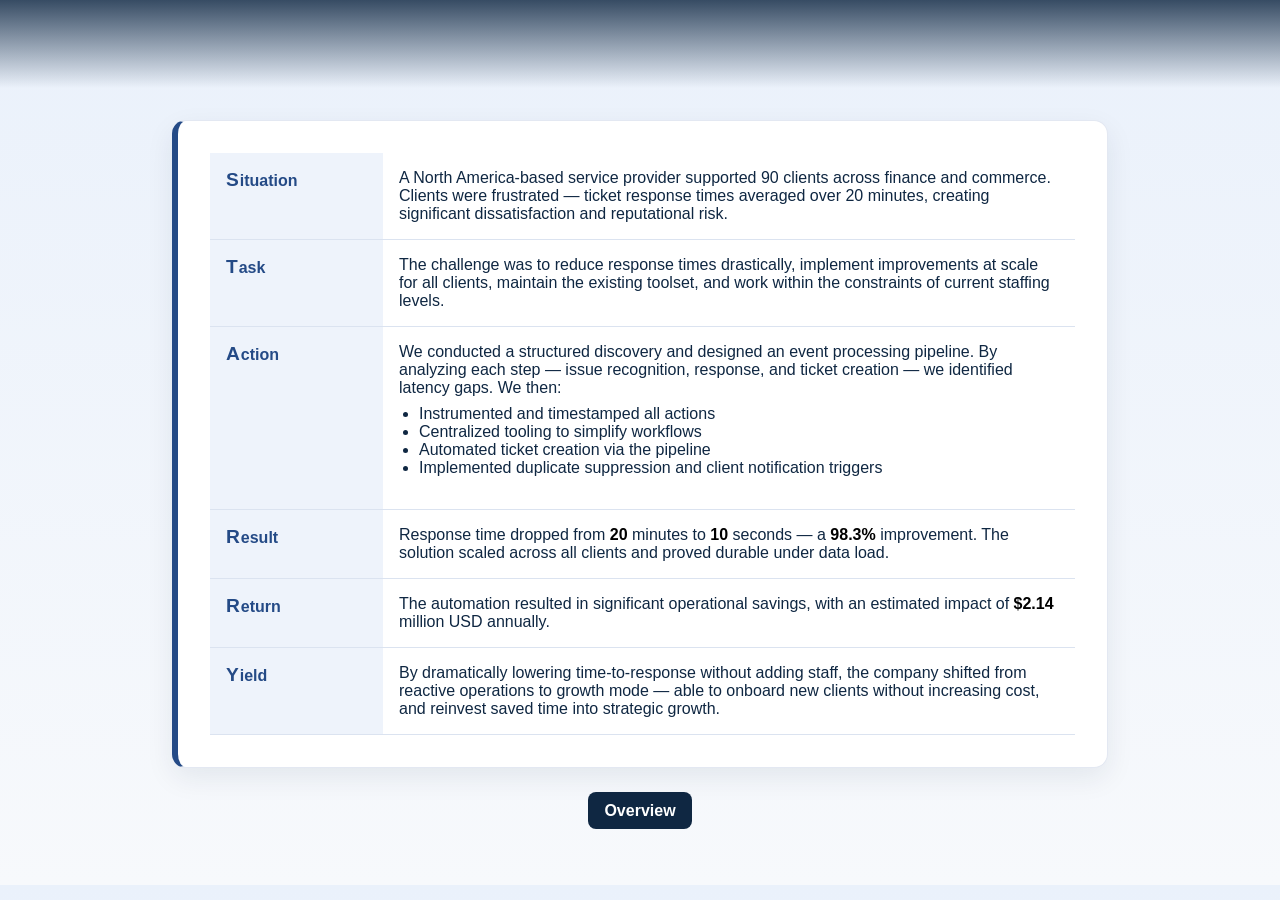
==== CS01.html @ b3f46be2 "Refactor CS01.html for improved styling and structure" ====
<!DOCTYPE html>
<html lang="en">
<head>
<meta charset="utf-8"/>
<meta name="viewport" content="width=device-width, initial-scale=1.0"/>
<title>Guru Suite Case Study Carousel</title>

<style>
:root {
  --blue-deep: #0f2742;
  --blue-main: #244a86;
  --blue-soft-bg: #eef3fb;
  --page-top: #eaf1fb;
  --page-bottom: #f7f9fc;
  --panel-bg: #ffffff;
  --border: #e3e8f2;
  --rule: #dbe3f0;
  --text: #0f2742;
}

* {
  box-sizing: border-box;
}

body {
  font-family: 'Segoe UI', sans-serif;
  background: linear-gradient(to bottom, var(--page-top), var(--page-bottom));
  margin: 0;
  padding: 0;
  color: var(--text);
}

body::before {
  content: "";
  display: block;
  height: 88px;
  background: linear-gradient(
    to bottom,
    rgba(15, 39, 66, 0.82),
    rgba(15, 39, 66, 0)
  );
}

.carousel-container {
  max-width: 960px;
  margin: 2rem auto;
  position: relative;
  padding: 0 12px 24px;
}

.carousel-slide {
  display: none;
  background: var(--panel-bg);
  border-radius: 14px;
  padding: 2rem;
  box-shadow: 0 10px 28px rgba(15, 39, 66, 0.08);
  border: 1px solid var(--border);
  border-left: 6px solid var(--blue-main);
}

.carousel-slide.active {
  display: block;
}

table {
  width: 100%;
  border-collapse: collapse;
}

th,
td {
  text-align: left;
  vertical-align: top;
  padding: 1rem;
  border-bottom: 1px solid var(--rule);
}

th {
  width: 20%;
  background-color: var(--blue-soft-bg);
  color: var(--blue-main);
}

th span {
  font-weight: bold;
  font-size: 1.25rem;
}

td {
  color: var(--text);
}

ul {
  margin-top: 0.5rem;
  padding-left: 1.25rem;
}

.carousel-nav {
  text-align: center;
  margin-top: 1rem;
}

.carousel-nav button {
  background-color: var(--blue-main);
  color: white;
  padding: 0.6rem 1rem;
  border: none;
  margin: 0 0.5rem;
  border-radius: 6px;
  cursor: pointer;
  font-weight: bold;
}

.view-all {
  text-align: center;
  margin-top: 2rem;
}

.view-all a {
  color: var(--blue-main);
  text-decoration: none;
  font-weight: bold;
}

.starry-header .first-letter {
  font-weight: bold !important;
  font-size: 1.2em !important;
  color: var(--blue-main) !important;
  display: inline-block !important;
  margin-right: 0.05em !important;
}

.overview-only a {
  display: inline-block;
  background: var(--blue-deep);
  color: #fff;
  padding: 0.6rem 1rem;
  border-radius: 8px;
  text-decoration: none;
  font-weight: 700;
}

@media (max-width: 720px) {
  .carousel-slide {
    padding: 1.25rem;
  }

  th,
  td {
    display: block;
    width: 100%;
  }

  th {
    border-bottom: none;
    padding-bottom: 0.35rem;
  }

  td {
    padding-top: 0.35rem;
  }
}
</style>
</head>

<body>

<div class="carousel-container">

<div class="carousel-slide active">

<table>

<tr>
<th class="starry-header"><span class="first-letter">S</span>ituation</th>
<td>A North America-based service provider supported 90 clients across finance and commerce. Clients were frustrated — ticket response times averaged over 20 minutes, creating significant dissatisfaction and reputational risk.</td>
</tr>

<tr>
<th class="starry-header"><span class="first-letter">T</span>ask</th>
<td>The challenge was to reduce response times drastically, implement improvements at scale for all clients, maintain the existing toolset, and work within the constraints of current staffing levels.</td>
</tr>

<tr>
<th class="starry-header"><span class="first-letter">A</span>ction</th>
<td>We conducted a structured discovery and designed an event processing pipeline. By analyzing each step — issue recognition, response, and ticket creation — we identified latency gaps. We then:
<ul>
<li>Instrumented and timestamped all actions</li>
<li>Centralized tooling to simplify workflows</li>
<li>Automated ticket creation via the pipeline</li>
<li>Implemented duplicate suppression and client notification triggers</li>
</ul>
</td>
</tr>

<tr>
<th class="starry-header"><span class="first-letter">R</span>esult</th>
<td>Response time dropped from
<span style="font-weight:bold;color:black;">20</span>
minutes to
<span style="font-weight:bold;color:black;">10</span>
seconds — a
<span style="font-weight:bold;color:black;">98.3%</span>
improvement. The solution scaled across all clients and proved durable under data load.</td>
</tr>

<tr>
<th class="starry-header"><span class="first-letter">R</span>eturn</th>
<td>The automation resulted in significant operational savings, with an estimated impact of
<span style="font-weight:bold;color:black;">$2.14</span>
million USD annually.</td>
</tr>

<tr>
<th class="starry-header"><span class="first-letter">Y</span>ield</th>
<td>By dramatically lowering time-to-response without adding staff, the company shifted from reactive operations to growth mode — able to onboard new clients without increasing cost, and reinvest saved time into strategic growth.</td>
</tr>

</table>

</div>

<!-- Future slides go here -->

<div class="overview-only" style="text-align:center; margin-top: 1.5rem;">
<a href="index.html">Overview</a>
</div>

</div>

<script>
let currentSlide = 0;
const slides = document.querySelectorAll('.carousel-slide');

function showSlide(index) {
  slides[currentSlide].classList.remove('active');
  currentSlide = (index + slides.length) % slides.length;
  slides[currentSlide].classList.add('active');
}

function nextSlide() {
  showSlide(currentSlide + 1);
}

function prevSlide() {
  showSlide(currentSlide - 1);
}
</script>

</body>
</html>
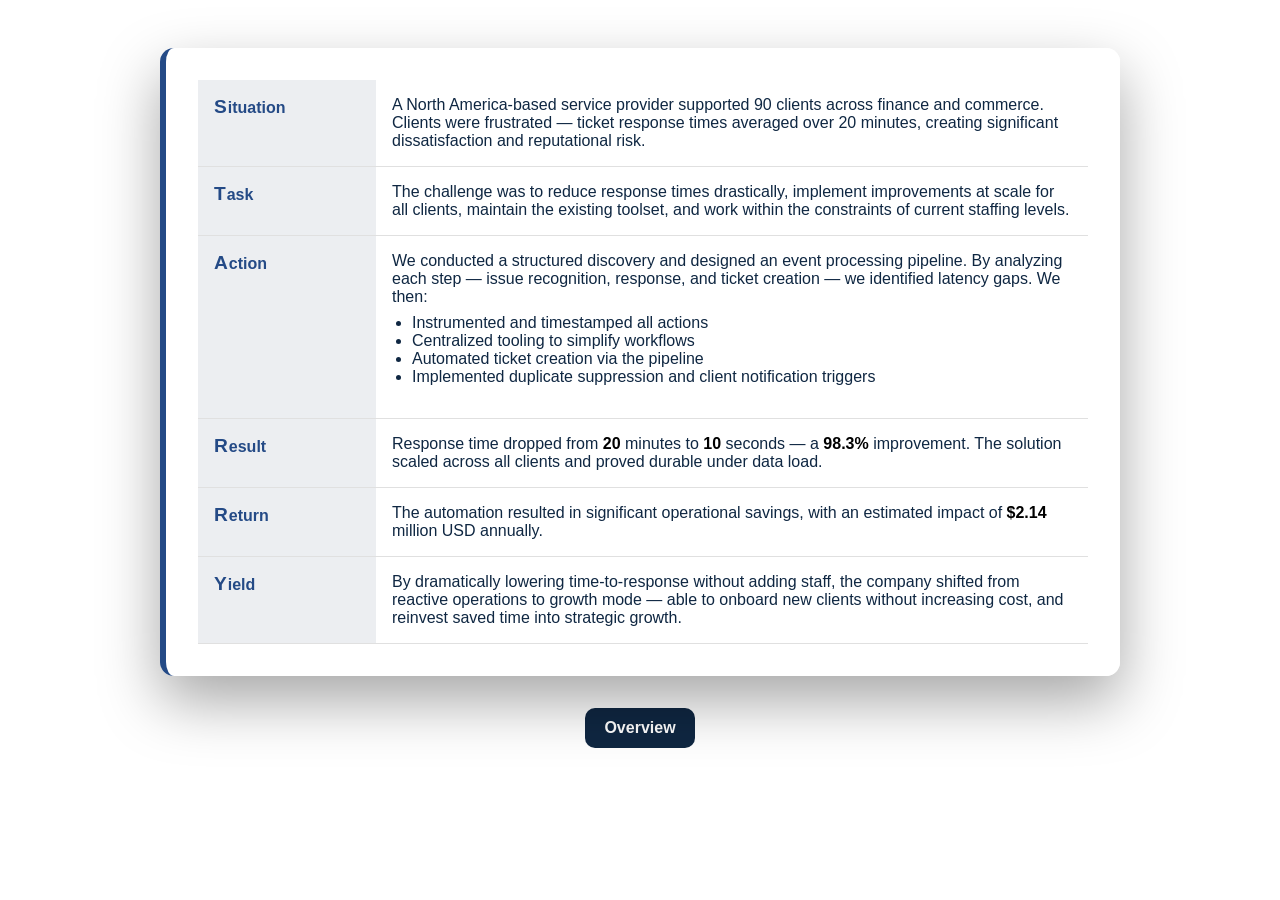
==== commit 73cbbc12: "Refactor CSS styles for background and carousel" ====
--- a/CS01.html
+++ b/CS01.html
@@ -6,79 +6,76 @@
 <title>Guru Suite Case Study Carousel</title>
 
 <style>
-:root {
-  --blue-deep: #0f2742;
-  --blue-main: #244a86;
-  --blue-soft-bg: #eef3fb;
-  --page-top: #eaf1fb;
-  --page-bottom: #f7f9fc;
-  --panel-bg: #ffffff;
-  --border: #e3e8f2;
-  --rule: #dbe3f0;
-  --text: #0f2742;
-}
-
-* {
-  box-sizing: border-box;
-}
-
+/* =========================
+   BODY — REAL BACKGROUND
+========================= */
 body {
   font-family: 'Segoe UI', sans-serif;
-  background: linear-gradient(to bottom, var(--page-top), var(--page-bottom));
   margin: 0;
   padding: 0;
-  color: var(--text);
-}
-
-body::before {
-  content: "";
-  display: block;
-  height: 88px;
-  background: linear-gradient(
-    to bottom,
-    rgba(15, 39, 66, 0.82),
-    rgba(15, 39, 66, 0)
-  );
-}
-
+
+  /* YOUR ACTUAL BACKGROUND IMAGE */
+  background-image: url("./background.png"); /* <-- FIX PATH IF NEEDED */
+  background-size: cover;
+  background-position: center;
+  background-repeat: no-repeat;
+  background-attachment: fixed;
+
+  color: #0f2742;
+}
+
+/* =========================
+   CONTAINER
+========================= */
 .carousel-container {
   max-width: 960px;
-  margin: 2rem auto;
-  position: relative;
-  padding: 0 12px 24px;
-}
-
+  margin: 3rem auto;
+  padding: 0 16px 40px;
+}
+
+/* =========================
+   CARD (NOW FLOATS)
+========================= */
 .carousel-slide {
   display: none;
-  background: var(--panel-bg);
+
+  /* Let background show through */
+  background: rgba(255, 255, 255, 0.92);
+
   border-radius: 14px;
   padding: 2rem;
-  box-shadow: 0 10px 28px rgba(15, 39, 66, 0.08);
-  border: 1px solid var(--border);
-  border-left: 6px solid var(--blue-main);
+
+  border-left: 6px solid #244a86;
+
+  box-shadow: 0 25px 60px rgba(0,0,0,0.35);
+
+  backdrop-filter: blur(4px);
 }
 
 .carousel-slide.active {
   display: block;
 }
 
+/* =========================
+   TABLE
+========================= */
 table {
   width: 100%;
   border-collapse: collapse;
 }
 
-th,
-td {
+th, td {
   text-align: left;
   vertical-align: top;
   padding: 1rem;
-  border-bottom: 1px solid var(--rule);
-}
-
+  border-bottom: 1px solid #e0e0e0;
+}
+
+/* LEFT COLUMN */
 th {
   width: 20%;
-  background-color: var(--blue-soft-bg);
-  color: var(--blue-main);
+  background-color: rgba(20, 40, 80, 0.08);
+  color: #244a86;
 }
 
 th span {
@@ -86,22 +83,24 @@
   font-size: 1.25rem;
 }
 
-td {
-  color: var(--text);
-}
-
+/* =========================
+   LISTS
+========================= */
 ul {
   margin-top: 0.5rem;
   padding-left: 1.25rem;
 }
 
+/* =========================
+   BUTTONS
+========================= */
 .carousel-nav {
   text-align: center;
   margin-top: 1rem;
 }
 
 .carousel-nav button {
-  background-color: var(--blue-main);
+  background-color: #244a86;
   color: white;
   padding: 0.6rem 1rem;
   border: none;
@@ -111,53 +110,55 @@
   font-weight: bold;
 }
 
-.view-all {
+/* =========================
+   OVERVIEW BUTTON
+========================= */
+.overview-only {
   text-align: center;
   margin-top: 2rem;
 }
 
-.view-all a {
-  color: var(--blue-main);
+.overview-only a {
+  display: inline-block;
+  background: #0f2742;
+  color: #fff;
+  padding: 0.7rem 1.2rem;
+  border-radius: 10px;
   text-decoration: none;
   font-weight: bold;
 }
 
+/* =========================
+   STARRY LETTER FIX
+========================= */
 .starry-header .first-letter {
   font-weight: bold !important;
   font-size: 1.2em !important;
-  color: var(--blue-main) !important;
+  color: #244a86 !important;
   display: inline-block !important;
   margin-right: 0.05em !important;
 }
 
-.overview-only a {
-  display: inline-block;
-  background: var(--blue-deep);
-  color: #fff;
-  padding: 0.6rem 1rem;
-  border-radius: 8px;
-  text-decoration: none;
-  font-weight: 700;
-}
-
+/* =========================
+   MOBILE
+========================= */
 @media (max-width: 720px) {
   .carousel-slide {
-    padding: 1.25rem;
-  }
-
-  th,
-  td {
+    padding: 1.2rem;
+  }
+
+  th, td {
     display: block;
     width: 100%;
   }
 
   th {
     border-bottom: none;
-    padding-bottom: 0.35rem;
+    padding-bottom: 0.3rem;
   }
 
   td {
-    padding-top: 0.35rem;
+    padding-top: 0.3rem;
   }
 }
 </style>
@@ -222,7 +223,7 @@
 
 <!-- Future slides go here -->
 
-<div class="overview-only" style="text-align:center; margin-top: 1.5rem;">
+<div class="overview-only">
 <a href="index.html">Overview</a>
 </div>
 
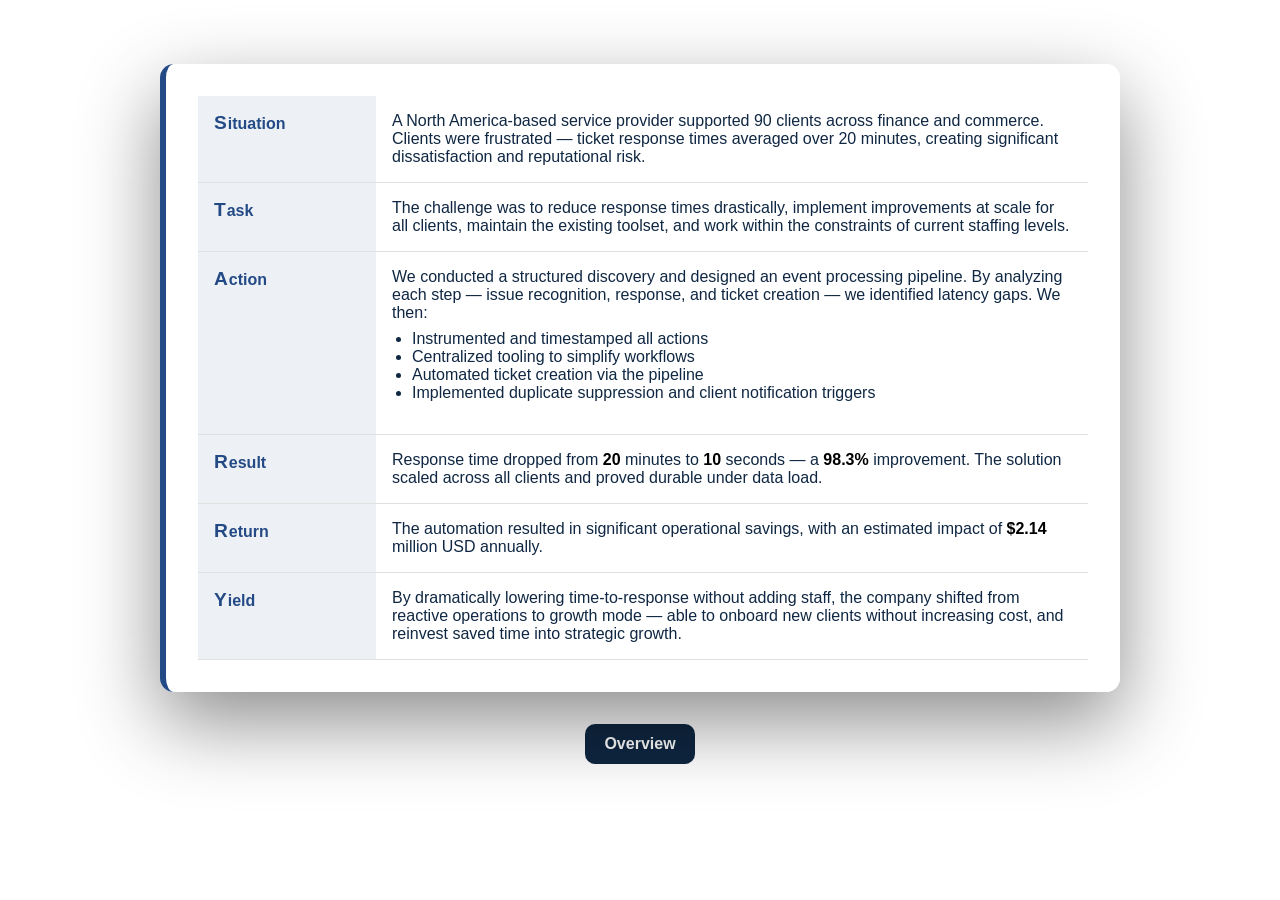
==== commit 72570fa6: "Refine styles and background settings in CS01.html Updated background image path, adjusted margins, " ====
--- a/CS01.html
+++ b/CS01.html
@@ -7,15 +7,15 @@
 
 <style>
 /* =========================
-   BODY — REAL BACKGROUND
+   BODY — REAL BACKGROUND (NO OVERLAY)
 ========================= */
 body {
   font-family: 'Segoe UI', sans-serif;
   margin: 0;
   padding: 0;
 
-  /* YOUR ACTUAL BACKGROUND IMAGE */
-  background-image: url("./background.png"); /* <-- FIX PATH IF NEEDED */
+  /* USE YOUR REAL IMAGE */
+  background-image: url("/background.png"); /* <-- adjust path if needed */
   background-size: cover;
   background-position: center;
   background-repeat: no-repeat;
@@ -29,27 +29,28 @@
 ========================= */
 .carousel-container {
   max-width: 960px;
-  margin: 3rem auto;
+  margin: 4rem auto;
   padding: 0 16px 40px;
 }
 
 /* =========================
-   CARD (NOW FLOATS)
+   CARD — LET BACKGROUND SHOW
 ========================= */
 .carousel-slide {
   display: none;
 
-  /* Let background show through */
-  background: rgba(255, 255, 255, 0.92);
+  /* LESS OPAQUE → background visible */
+  background: rgba(255, 255, 255, 0.85);
 
   border-radius: 14px;
   padding: 2rem;
 
   border-left: 6px solid #244a86;
 
-  box-shadow: 0 25px 60px rgba(0,0,0,0.35);
-
-  backdrop-filter: blur(4px);
+  /* stronger shadow for contrast */
+  box-shadow: 0 30px 80px rgba(0,0,0,0.45);
+
+  backdrop-filter: blur(3px);
 }
 
 .carousel-slide.active {
@@ -74,7 +75,7 @@
 /* LEFT COLUMN */
 th {
   width: 20%;
-  background-color: rgba(20, 40, 80, 0.08);
+  background-color: rgba(36, 74, 134, 0.08);
   color: #244a86;
 }
 
@@ -129,7 +130,7 @@
 }
 
 /* =========================
-   STARRY LETTER FIX
+   STARRY LETTER
 ========================= */
 .starry-header .first-letter {
   font-weight: bold !important;
